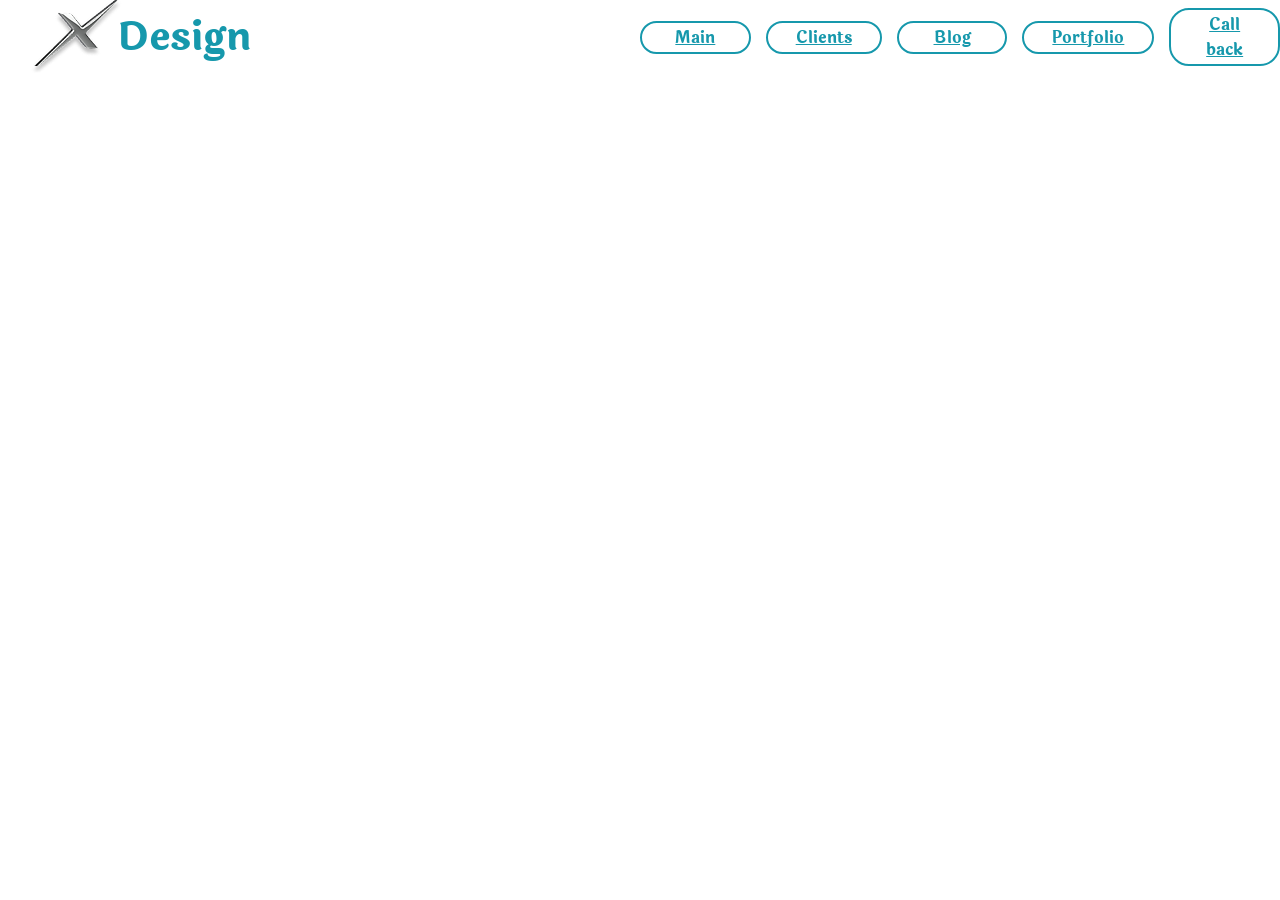
==== L21-22/index.html @ ce24f0e5 "first commit" ====
<!DOCTYPE html>
<html lang="en">

<head>
  <meta charset="UTF-8">
  <meta name="viewport" content="width=device-width, initial-scale=1.0">
  <link rel="stylesheet" href="style/main.css">
  <title>Document</title>

</head>

<body>
  <!-- показати валідацію -->
  <header class="header fl">
    <div class="logo-box fl">
      <img src="img/logo.png" alt="logo" class="logo-img">
      <h1 class="logo-text">Design</h1>
    </div>
    <div class="nav-box">
      <nav>
        <ul class="nav-list fl">
          <li class="nav-item">
            <a href="" class="nav-link">Main</a>
          </li>
          <li class="nav-item">
            <a href="" class="nav-link">Clients</a>
          </li>
          <li class="nav-item">
            <a href="" class="nav-link">Blog</a>
          </li>
          <li class="nav-item">
            <a href="" class="nav-link">Portfolio</a>
          </li>
          <li class="nav-item">
            <a href="" class="nav-link">Call back</a>
          </li>
        </ul>
      </nav>
    </div>
  </header>
  <main></main>
</body>

</html>
---- L21-22/style/main.css ----
* {
  margin: 0;
  padding: 0;
}

:root {
  --dk-font-color: #1698AC;
  --lt-font-color: #ffffff;
}

body {
  font-family: Laila;
}

.fl {
  display: flex;
  align-items: center;
}

.header {
  justify-content: space-between;
}

.logo-box,
.nav-box {
  flex: 1;
}

.nav-list {
  list-style: none;
  gap: 15px;}

.logo-text,
.nav-link {
  color: var(--dk-font-color);
}

.logo-text {
  font-weight: 600;
  font-size: 40px;
  position: relative;
  left: -40px;
}

.nav-item {
  border: 2px solid var(--dk-font-color);
  border-radius: 20px;
  padding: 2px 28px;
  flex: 1;
  text-align: center;
}

.nav-item:hover {
  border: 2px solid var(--lt-font-color);
  background-color: var(--dk-font-color);
}

.nav-link {}



@font-face {
  font-family: Laila;
  src: url(../font/Laila-Bold.ttf);
}
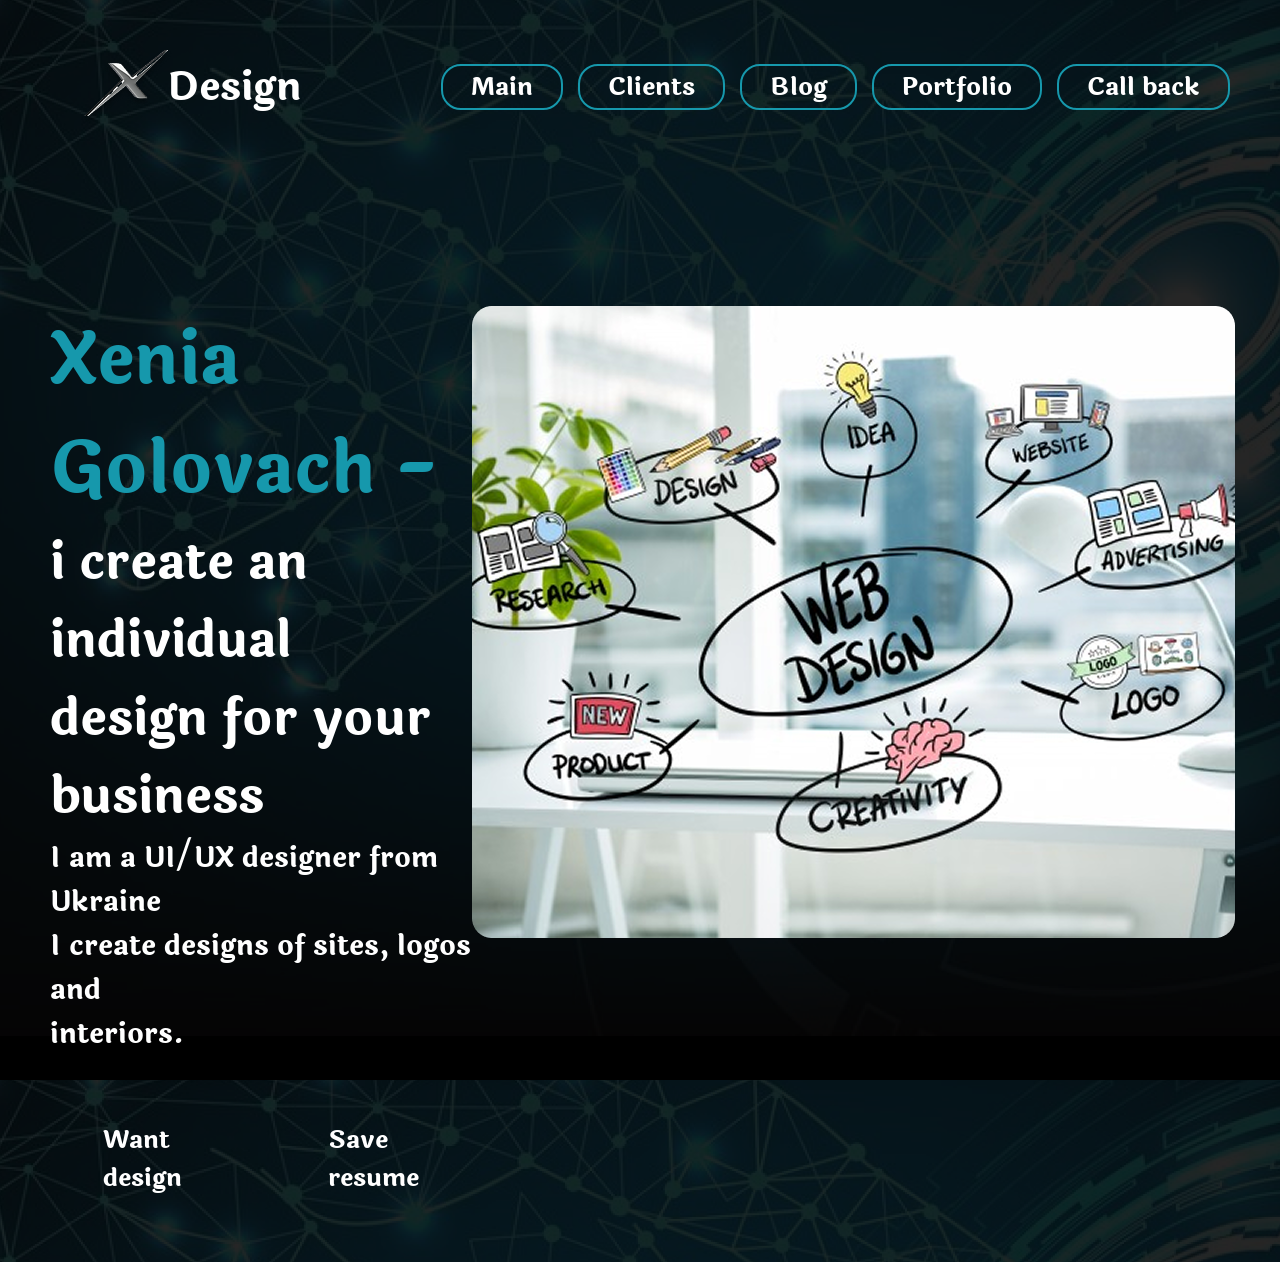
==== commit 65316450: "make" ====
--- a/L21-22/index.html
+++ b/L21-22/index.html
@@ -38,7 +38,22 @@
       </nav>
     </div>
   </header>
-  <main></main>
+  <main class="fl-main">
+    <div class="left-col col">
+      <h1 class="autor-name">Xenia Golovach - </h1>
+      <p class="auton-about">i create an individual <br>design for your business</p>
+      <p class="auton-description">I am a UI/UX designer from Ukraine <br>
+I create  designs of sites, logos and <br> interiors.</p>
+      <div class="autor-link-box">
+        <a href="#" class="autor-link active">Want design</a>
+        <a href="#" class="autor-link  active">Save resume</a>
+      </div>
+    </div>
+    <div class="right-col col">
+      <img src="img/image.png" alt="">
+    </div>
+
+  </main>
 </body>
 
 </html>
--- a/L21-22/style/main.css
+++ b/L21-22/style/main.css
@@ -10,6 +10,9 @@
 
 body {
   font-family: Laila;
+  padding: 50px;
+  background-image: url(../img/Прототип.png);
+  
 }
 
 .fl {
@@ -19,6 +22,7 @@
 
 .header {
   justify-content: space-between;
+  padding-bottom: 182px;
 }
 
 .logo-box,
@@ -32,7 +36,10 @@
 
 .logo-text,
 .nav-link {
-  color: var(--dk-font-color);
+  color: var(--lt-font-color);
+  text-decoration: none;
+  font-size: 30px;
+  white-space:nowrap;
 }
 
 .logo-text {
@@ -62,4 +69,93 @@
 @font-face {
   font-family: Laila;
   src: url(../font/Laila-Bold.ttf);
+}
+
+@media (max-width: 768px) {
+  .nav-link {
+    font-size: 5px;
+  }
+  .header{
+    flex-direction: column;
+    gap: 10px;
+  }
+}
+
+
+@media (min-width: 768px) and (max-width: 1024px) {
+  .nav-link {
+    font-size: 15px;
+  }
+}
+
+
+@media (min-width: 1024px) and (max-width: 1400px) {
+  .nav-link {
+    font-size: 25px;
+  }
+}
+
+
+@media (min-width: 1400px){
+  .nav-link {
+    font-size: 35px;
+  }
+}
+
+
+
+.fl-main{
+  display:flex;
+ 
+}
+.col{
+  flex:1;
+}
+.autor-name{
+  font-size: 70px;
+  font-family: Laila;
+  color: #1698AC;
+  font-weight: 600;
+}
+
+.auton-about{
+  font-family: Laila;
+  font-size: 50px;
+  color:#ffffff;
+}
+
+.auton-description{
+  font-family: Laila;
+  font-weight: 600;
+  font-size: 28px;
+  color: #FFFFFF;
+  padding-bottom: 50px;
+}
+
+.active {
+  font-size: 25px;
+  color: #FFFFFF;
+  font-family: Laila;
+  text-decoration: none;
+  border-radius: 15px;
+  padding: 15px 53px;
+  
+}
+
+.autor-link:hover{
+background-color: #1698AC;
+border: 1px solid white;
+
+}
+
+
+
+.autor-link {
+  display: inline-block;
+}
+
+.autor-link-box{
+  display: flex;
+  gap: 40px;
+  align-items: center;
 }
